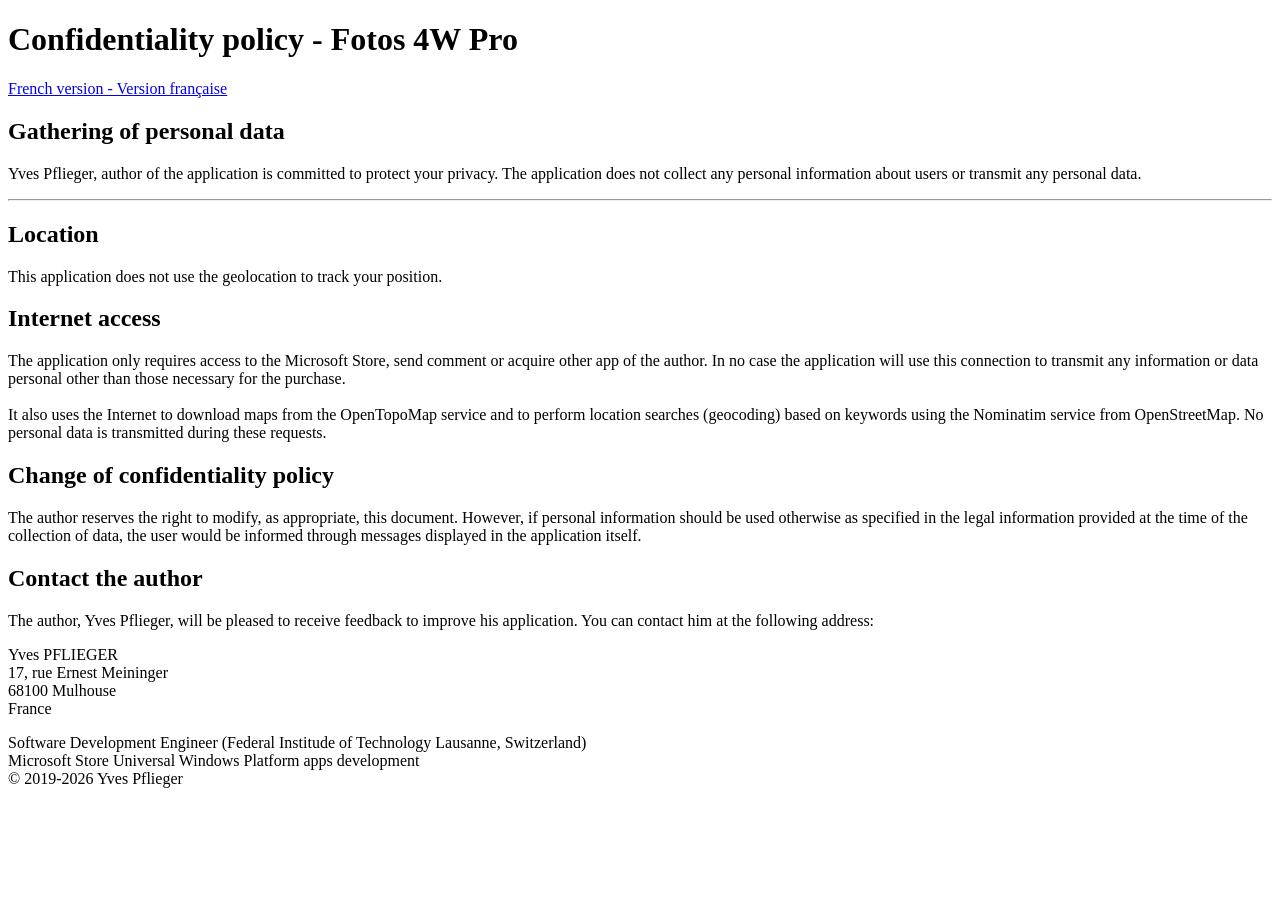
==== en/index.html @ 64b891f0 "Add initial HTML structure for confidentiality policy" ====
<!DOCTYPE html PUBLIC "-//W3C//DTD XHTML 1.0 Strict//EN" "http://www.w3.org/TR/xhtml1/DTD/xhtml1-strict.dtd"> 
<html xmlns="http://www.w3.org/1999/xhtml" dir="ltr" lang="fr-FR"> 
    <head>
        <title>Yves Pflieger, sofware development engineer</title>
        <meta http-equiv="Content-Type" content="text/html; charset=UTF-8" />
        <meta content="Politique de confidentialité de l'application Fotos 4W Pro pour Windows 10-11"
            name="description" />
        <meta content="Fotos 4W Pro, Yves Pflieger, politique confidentialité, Windows 10-11"
            name="keywords" />
        <meta content="Yves Pflieger" name="author" />
        <link href="../css/styles.css" rel="stylesheet" />
        <meta name="viewport" content="width=device-width; initial-scale=1.0; maximum-scale=1.0; user-scalable=0;" />
    </head>
    <body>
        <div class='pg'>
            <div class='head'>
                <h1>Confidentiality policy - Fotos 4W Pro</h1>
            </div>
            <div class='pg-main'>
                <div class='entries'>
				<a href="http://logiciel.azurewebsites.net/Legal/PhotoTri/fr/index.html">French version - Version française</a>
                    <h2>Gathering of personal data</h2>
                    <p class='preview'>Yves Pflieger, author of the application is committed to protect your privacy. The application does not collect any personal information about users or transmit any personal data. </p>
                    <hr />
					
                    <h2>Location</h2>
                    <p class='preview'>This application does not use the geolocation to track your position.</p>
					
                    <h2>Internet access</h2>
                    <p class='preview'>The application only requires access to the Microsoft Store, send comment or acquire other app of the author. In no case the application will use this connection to transmit any information or data personal other than those necessary for the purchase.<br/><br/>
					It also uses the Internet to download maps from the OpenTopoMap service and to perform location searches (geocoding) based on keywords using the Nominatim service from OpenStreetMap. No personal data is transmitted during these requests.</p>
					
                    <h2>Change of confidentiality policy</h2>
                    <p class='preview'>The author reserves the right to modify, as appropriate, this document. However, if personal information should be used otherwise as specified in the legal information provided at the time of the collection of data, the user would be informed through messages displayed in the application itself.</p>
					
                    <h2>Contact the author</h2>
                    <p class='preview'>The author, Yves Pflieger, will be pleased to receive feedback to improve his application. You can contact him at the following address:</p>
                    <p>Yves PFLIEGER<br />
                        17, rue Ernest Meininger<br />
                        68100 Mulhouse<br />
                        France</p>
                </div>
                <!--                
                <div class='sidebar'>
					<h2 class='not-there'>Blog Menu</h2>
					<h3 class='subscribe'>Subscribe</h3>
					<ul class='subscribe'>
						<li><a href='#'>RSS</a></li>
					</ul>
					<h3>Social</h3>
					<ul>
						<li><a href='#'>Facebook</a></li>
						<li><a href='#'>Twitter</a></li>
					</ul>
				</div>-->
            </div>
            <div class='foot'>
                <p>Software Development Engineer (Federal Institude of Technology Lausanne, Switzerland)<br />
                    Microsoft Store Universal Windows Platform apps  development<br />
                    © 2019-2026 Yves Pflieger</p>
            </div>

        </div>
    </body>
</html>
<!--
•Faire appel à un ingénieur diplômé d'une grande école, c'est se préserver de tout amateurisme.
•Traiter directement avec un ingénieur, c'est l'avantage d'avoir un seul interlocuteur pour un maximum de flexibilité, de réactivité et de compétence.
•Des étapes bien respectées pour avancer sans mauvaises surprises.
•Ce qui est simple est beau ou le souci du détail au pixel près.
•Faites appel à un spécialiste pour proposer votre site en version mobile avec la technologie HTML 5.
•L'ingénierie informatique: des professionnels de haut niveau aptes à s'adapter aux vrais problèmes.
-->
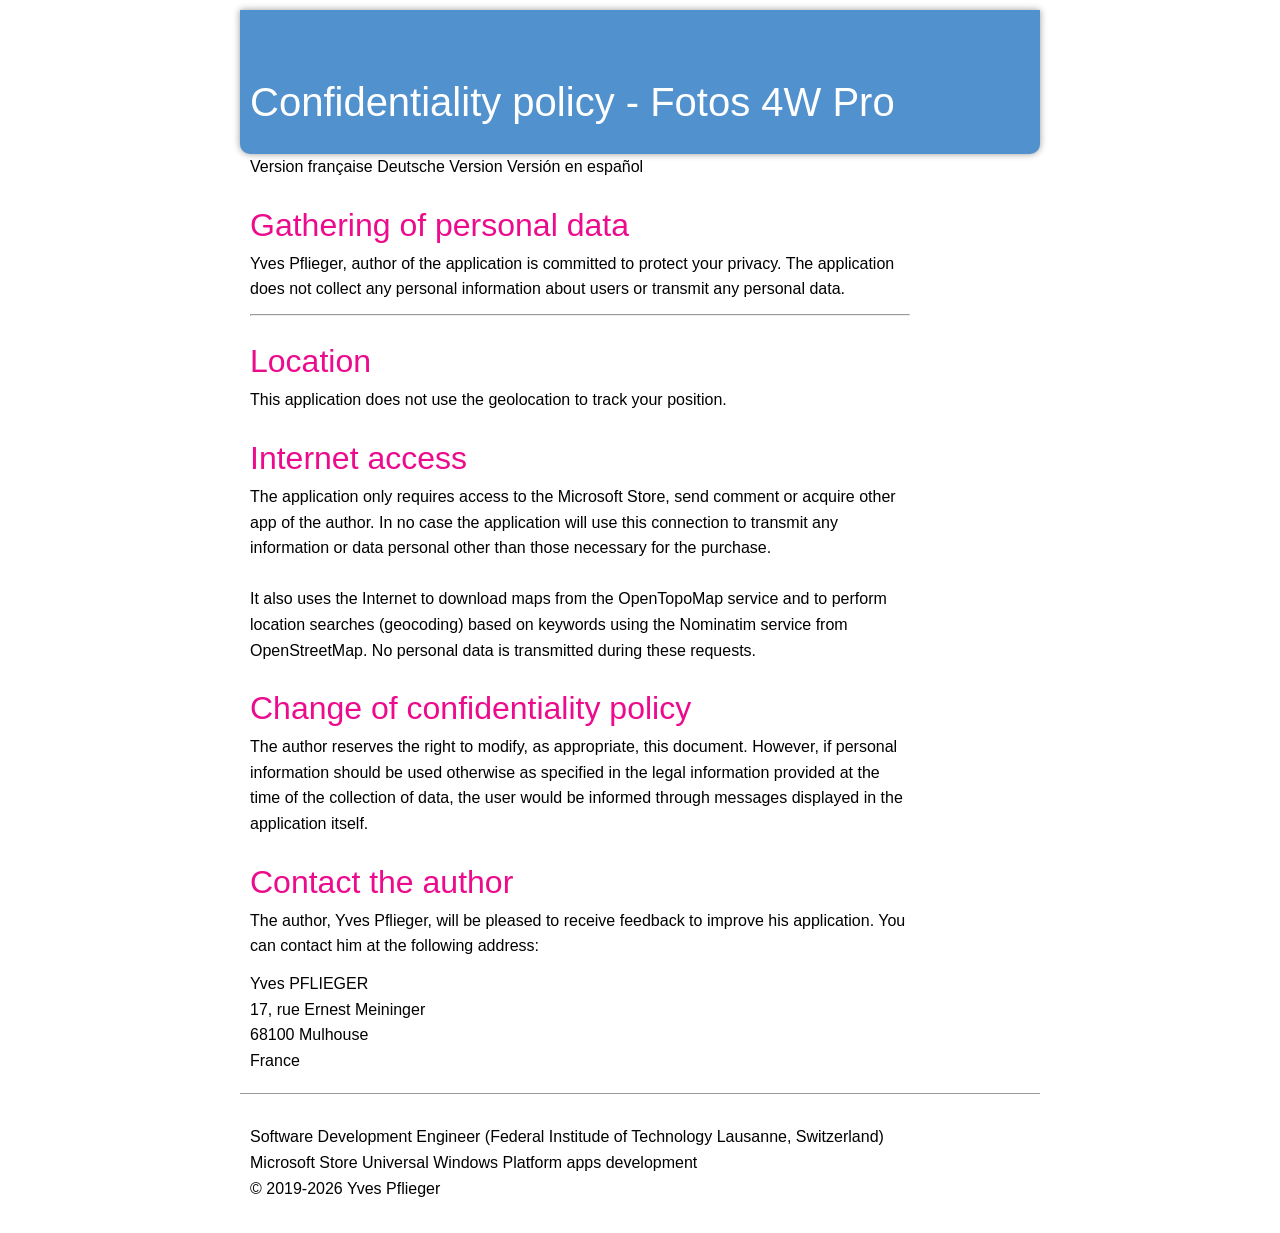
==== commit 40bead45: "Update index.html" ====
--- a/en/index.html
+++ b/en/index.html
@@ -18,7 +18,9 @@
             </div>
             <div class='pg-main'>
                 <div class='entries'>
-				<a href="http://logiciel.azurewebsites.net/Legal/PhotoTri/fr/index.html">French version - Version française</a>
+					<a href="../fr/index.html">Version française</a>
+					<a href="../de/index.html">Deutsche Version</a>	
+					<a href="../es/index.html">Versión en español</a>
                     <h2>Gathering of personal data</h2>
                     <p class='preview'>Yves Pflieger, author of the application is committed to protect your privacy. The application does not collect any personal information about users or transmit any personal data. </p>
                     <hr />
@@ -63,11 +65,4 @@
         </div>
     </body>
 </html>
-<!--
-•Faire appel à un ingénieur diplômé d'une grande école, c'est se préserver de tout amateurisme.
-•Traiter directement avec un ingénieur, c'est l'avantage d'avoir un seul interlocuteur pour un maximum de flexibilité, de réactivité et de compétence.
-•Des étapes bien respectées pour avancer sans mauvaises surprises.
-•Ce qui est simple est beau ou le souci du détail au pixel près.
-•Faites appel à un spécialiste pour proposer votre site en version mobile avec la technologie HTML 5.
-•L'ingénierie informatique: des professionnels de haut niveau aptes à s'adapter aux vrais problèmes.
--->
+
--- a/css/styles.css
+++ b/css/styles.css
@@ -0,0 +1,124 @@
+/* ------------------------------
+   RESET MODERNE
+------------------------------ */
+* {
+    margin: 0;
+    padding: 0;
+    box-sizing: border-box;
+}
+
+body {
+    font-family: Helvetica, "Helvetica Neue", Arial, sans-serif;
+    line-height: 1.6;
+    background: #fff;
+    color: #000;
+}
+
+/* ------------------------------
+   TITRES
+------------------------------ */
+h1, h2, h3 {
+    font-family: "Segoe UI Light", "Segoe UI", Verdana, Arial, sans-serif;
+    font-weight: normal;
+}
+
+h1 {
+    color: #fff;
+    font-size: 40px;
+}
+
+h2 {
+    margin-top: 20px;
+    font-size: 32px;
+    color: #ec0b8d;
+}
+
+p {
+    margin-bottom: 12px;
+    font-size: 16px;
+}
+
+/* ------------------------------
+   LIENS
+------------------------------ */
+a {
+    color: inherit;
+    text-decoration: none;
+}
+
+a:hover {
+    text-decoration: underline;
+}
+
+/* ------------------------------
+   LISTES
+------------------------------ */
+ul {
+    margin-left: 1.2em;
+    padding-left: 0;
+    font-family: inherit;
+    font-size: inherit;
+}
+
+li {
+    margin-bottom: 0.4em;
+    line-height: 1.4;
+}
+
+/* ------------------------------
+   STRUCTURE
+------------------------------ */
+.pg {
+    width: 100%;
+    max-width: 800px;
+    margin: 0 auto;
+}
+
+.head {
+    background: #5191cd;
+    padding: 60px 10px 20px 10px;
+    margin-top: 10px;
+    border-radius: 0 0 10px 10px;
+    box-shadow: 0 0 7px #999;
+}
+
+.pg-main {
+    padding: 0 10px;
+}
+
+.entries {
+    width: 100%;
+}
+
+/* ------------------------------
+   PIED DE PAGE
+------------------------------ */
+.foot {
+    margin-top: 20px;
+    padding: 20px 10px;
+    border-top: 1px solid #999;
+    background: #333;
+    color: #fff;
+    text-align: left;
+}
+
+/* ------------------------------
+   DESKTOP
+------------------------------ */
+@media (min-width: 800px) {
+    .head {
+        width: 100%;
+        height: auto;
+    }
+
+    .entries {
+        width: 680px;
+        padding-right: 20px;
+    }
+
+    .foot {
+        background: transparent;
+        color: #000;
+        padding-top: 30px;
+    }
+}
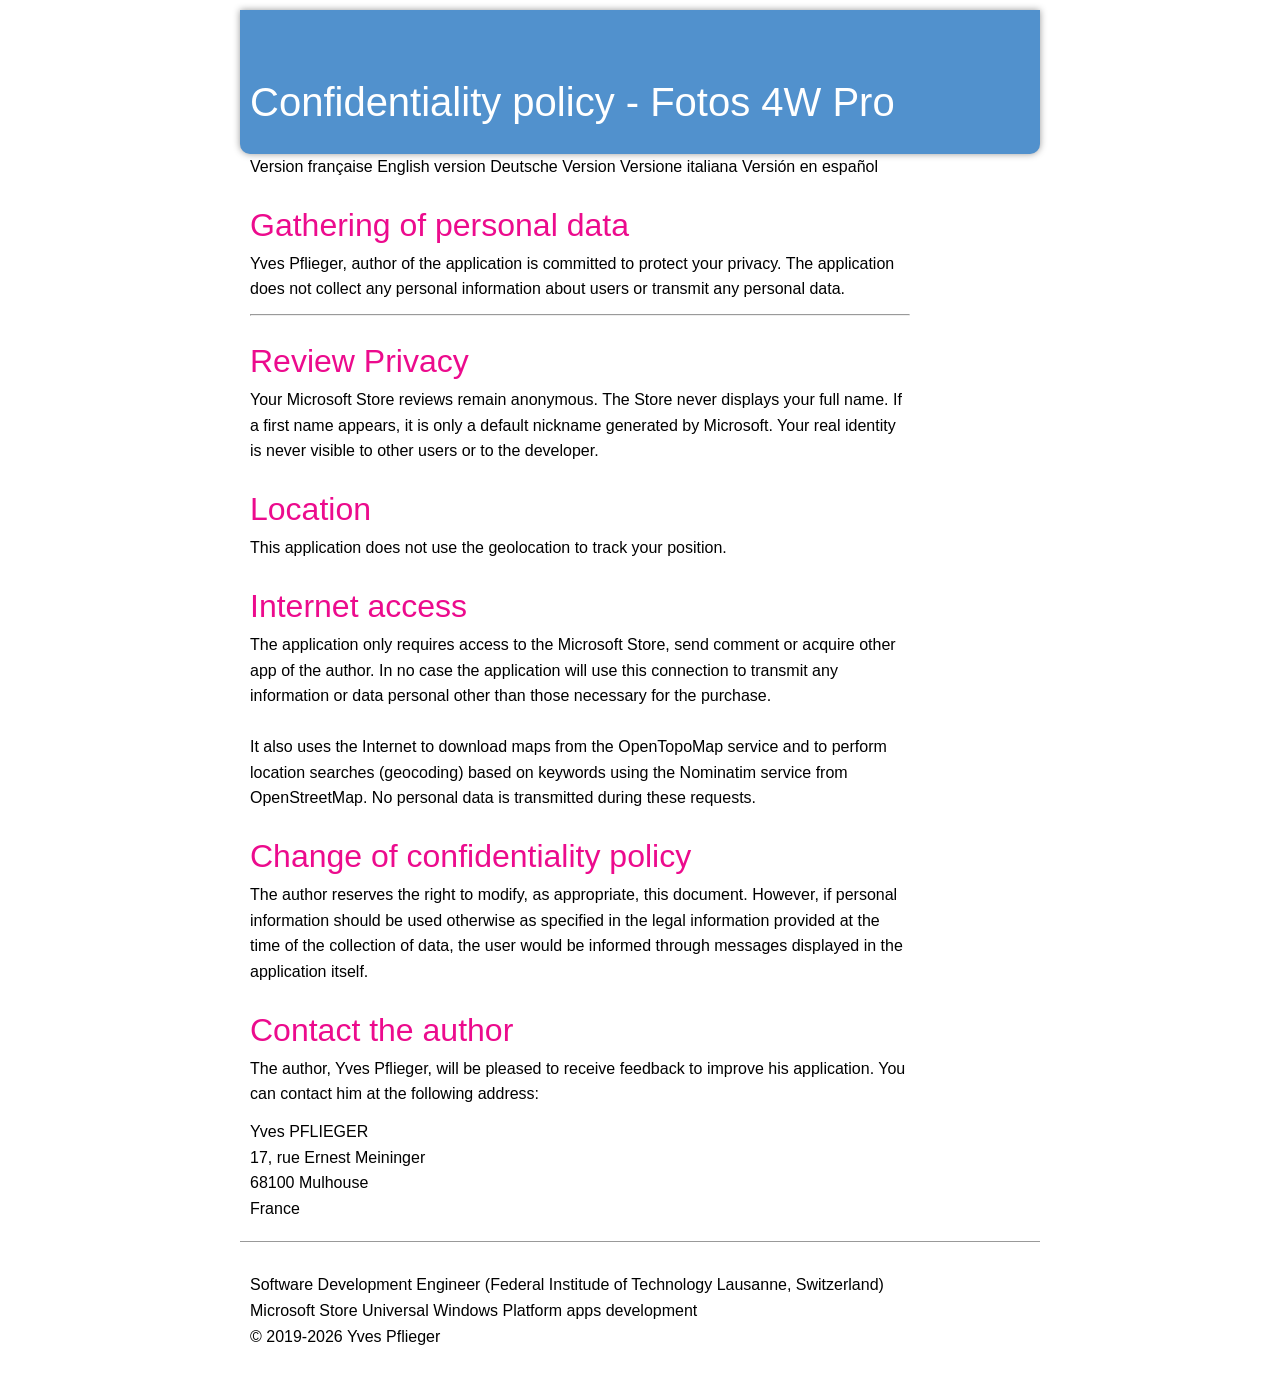
==== commit e40e55f7: "Add files via upload" ====
--- a/en/index.html
+++ b/en/index.html
@@ -1,68 +1,83 @@
-<!DOCTYPE html PUBLIC "-//W3C//DTD XHTML 1.0 Strict//EN" "http://www.w3.org/TR/xhtml1/DTD/xhtml1-strict.dtd"> 
-<html xmlns="http://www.w3.org/1999/xhtml" dir="ltr" lang="fr-FR"> 
-    <head>
-        <title>Yves Pflieger, sofware development engineer</title>
-        <meta http-equiv="Content-Type" content="text/html; charset=UTF-8" />
-        <meta content="Politique de confidentialité de l'application Fotos 4W Pro pour Windows 10-11"
-            name="description" />
-        <meta content="Fotos 4W Pro, Yves Pflieger, politique confidentialité, Windows 10-11"
-            name="keywords" />
-        <meta content="Yves Pflieger" name="author" />
-        <link href="../css/styles.css" rel="stylesheet" />
-        <meta name="viewport" content="width=device-width; initial-scale=1.0; maximum-scale=1.0; user-scalable=0;" />
-    </head>
-    <body>
-        <div class='pg'>
-            <div class='head'>
-                <h1>Confidentiality policy - Fotos 4W Pro</h1>
-            </div>
-            <div class='pg-main'>
-                <div class='entries'>
-					<a href="../fr/index.html">Version française</a>
-					<a href="../de/index.html">Deutsche Version</a>	
-					<a href="../es/index.html">Versión en español</a>
-                    <h2>Gathering of personal data</h2>
-                    <p class='preview'>Yves Pflieger, author of the application is committed to protect your privacy. The application does not collect any personal information about users or transmit any personal data. </p>
-                    <hr />
-					
-                    <h2>Location</h2>
-                    <p class='preview'>This application does not use the geolocation to track your position.</p>
-					
-                    <h2>Internet access</h2>
-                    <p class='preview'>The application only requires access to the Microsoft Store, send comment or acquire other app of the author. In no case the application will use this connection to transmit any information or data personal other than those necessary for the purchase.<br/><br/>
-					It also uses the Internet to download maps from the OpenTopoMap service and to perform location searches (geocoding) based on keywords using the Nominatim service from OpenStreetMap. No personal data is transmitted during these requests.</p>
-					
-                    <h2>Change of confidentiality policy</h2>
-                    <p class='preview'>The author reserves the right to modify, as appropriate, this document. However, if personal information should be used otherwise as specified in the legal information provided at the time of the collection of data, the user would be informed through messages displayed in the application itself.</p>
-					
-                    <h2>Contact the author</h2>
-                    <p class='preview'>The author, Yves Pflieger, will be pleased to receive feedback to improve his application. You can contact him at the following address:</p>
-                    <p>Yves PFLIEGER<br />
-                        17, rue Ernest Meininger<br />
-                        68100 Mulhouse<br />
-                        France</p>
-                </div>
-                <!--                
-                <div class='sidebar'>
-					<h2 class='not-there'>Blog Menu</h2>
-					<h3 class='subscribe'>Subscribe</h3>
-					<ul class='subscribe'>
-						<li><a href='#'>RSS</a></li>
-					</ul>
-					<h3>Social</h3>
-					<ul>
-						<li><a href='#'>Facebook</a></li>
-						<li><a href='#'>Twitter</a></li>
-					</ul>
-				</div>-->
-            </div>
-            <div class='foot'>
-                <p>Software Development Engineer (Federal Institude of Technology Lausanne, Switzerland)<br />
-                    Microsoft Store Universal Windows Platform apps  development<br />
-                    © 2019-2026 Yves Pflieger</p>
-            </div>
-
-        </div>
-    </body>
-</html>
-
+﻿<!DOCTYPE html PUBLIC "-//W3C//DTD XHTML 1.0 Strict//EN" "http://www.w3.org/TR/xhtml1/DTD/xhtml1-strict.dtd"> 
+<html xmlns="http://www.w3.org/1999/xhtml" dir="ltr" lang="fr-FR"> 
+    <head>
+        <title>Yves Pflieger, sofware development engineer</title>
+        <meta http-equiv="Content-Type" content="text/html; charset=UTF-8" />
+        <meta content="Politique de confidentialité de l'application Fotos 4W Pro pour Windows 10-11"
+            name="description" />
+        <meta content="Fotos 4W Pro, Yves Pflieger, politique confidentialité, Windows 10-11"
+            name="keywords" />
+        <meta content="Yves Pflieger" name="author" />
+        <link href="../css/styles.css" rel="stylesheet" />
+        <meta name="viewport" content="width=device-width; initial-scale=1.0; maximum-scale=1.0; user-scalable=0;" />
+    </head>
+    <body>
+        <div class='pg'>
+            <div class='head'>
+                <h1>Confidentiality policy - Fotos 4W Pro</h1>
+            </div>
+            <div class='pg-main'>
+                <div class='entries'>
+					<a href="../fr/index.html">Version française</a>
+					<a href="../en/index.html">English version</a>
+					<a href="../de/index.html">Deutsche Version</a>
+                    <a href="../it/index.html">Versione italiana</a>
+			         <a href="../es/index.html">Versión en español</a>
+					 
+                    <h2>Gathering of personal data</h2>
+                    <p class='preview'>Yves Pflieger, author of the application is committed to protect your privacy. The application does not collect any personal information about users or transmit any personal data. </p>
+                    <hr />
+					
+					<h2>Review Privacy</h2>
+					<p class='preview'>Your Microsoft Store reviews remain anonymous.
+						The Store never displays your full name. If a first name appears, it is only a default nickname generated by Microsoft. 
+						Your real identity is never visible to other users or to the developer.</p>
+											
+                    <h2>Location</h2>
+                    <p class='preview'>This application does not use the geolocation to track your position.</p>
+					
+                    <h2>Internet access</h2>
+                    <p class='preview'>The application only requires access to the Microsoft Store, send comment or acquire other app of the author. In no case the application will use this connection to transmit any information or data personal other than those necessary for the purchase.<br/><br/>
+					It also uses the Internet to download maps from the OpenTopoMap service and to perform location searches (geocoding) based on keywords using the Nominatim service from OpenStreetMap. No personal data is transmitted during these requests.</p>
+					
+                    <h2>Change of confidentiality policy</h2>
+                    <p class='preview'>The author reserves the right to modify, as appropriate, this document. However, if personal information should be used otherwise as specified in the legal information provided at the time of the collection of data, the user would be informed through messages displayed in the application itself.</p>
+					
+                    <h2>Contact the author</h2>
+                    <p class='preview'>The author, Yves Pflieger, will be pleased to receive feedback to improve his application. You can contact him at the following address:</p>
+                    <p>Yves PFLIEGER<br />
+                        17, rue Ernest Meininger<br />
+                        68100 Mulhouse<br />
+                        France</p>
+                </div>
+                <!--                
+                <div class='sidebar'>
+					<h2 class='not-there'>Blog Menu</h2>
+					<h3 class='subscribe'>Subscribe</h3>
+					<ul class='subscribe'>
+						<li><a href='#'>RSS</a></li>
+					</ul>
+					<h3>Social</h3>
+					<ul>
+						<li><a href='#'>Facebook</a></li>
+						<li><a href='#'>Twitter</a></li>
+					</ul>
+				</div>-->
+            </div>
+            <div class='foot'>
+                <p>Software Development Engineer (Federal Institude of Technology Lausanne, Switzerland)<br />
+                    Microsoft Store Universal Windows Platform apps  development<br />
+                    © 2019-2026 Yves Pflieger</p>
+            </div>
+
+        </div>
+    </body>
+</html>
+<!--
+•Faire appel à un ingénieur diplômé d'une grande école, c'est se préserver de tout amateurisme.
+•Traiter directement avec un ingénieur, c'est l'avantage d'avoir un seul interlocuteur pour un maximum de flexibilité, de réactivité et de compétence.
+•Des étapes bien respectées pour avancer sans mauvaises surprises.
+•Ce qui est simple est beau ou le souci du détail au pixel près.
+•Faites appel à un spécialiste pour proposer votre site en version mobile avec la technologie HTML 5.
+•L'ingénierie informatique: des professionnels de haut niveau aptes à s'adapter aux vrais problèmes.
+-->
